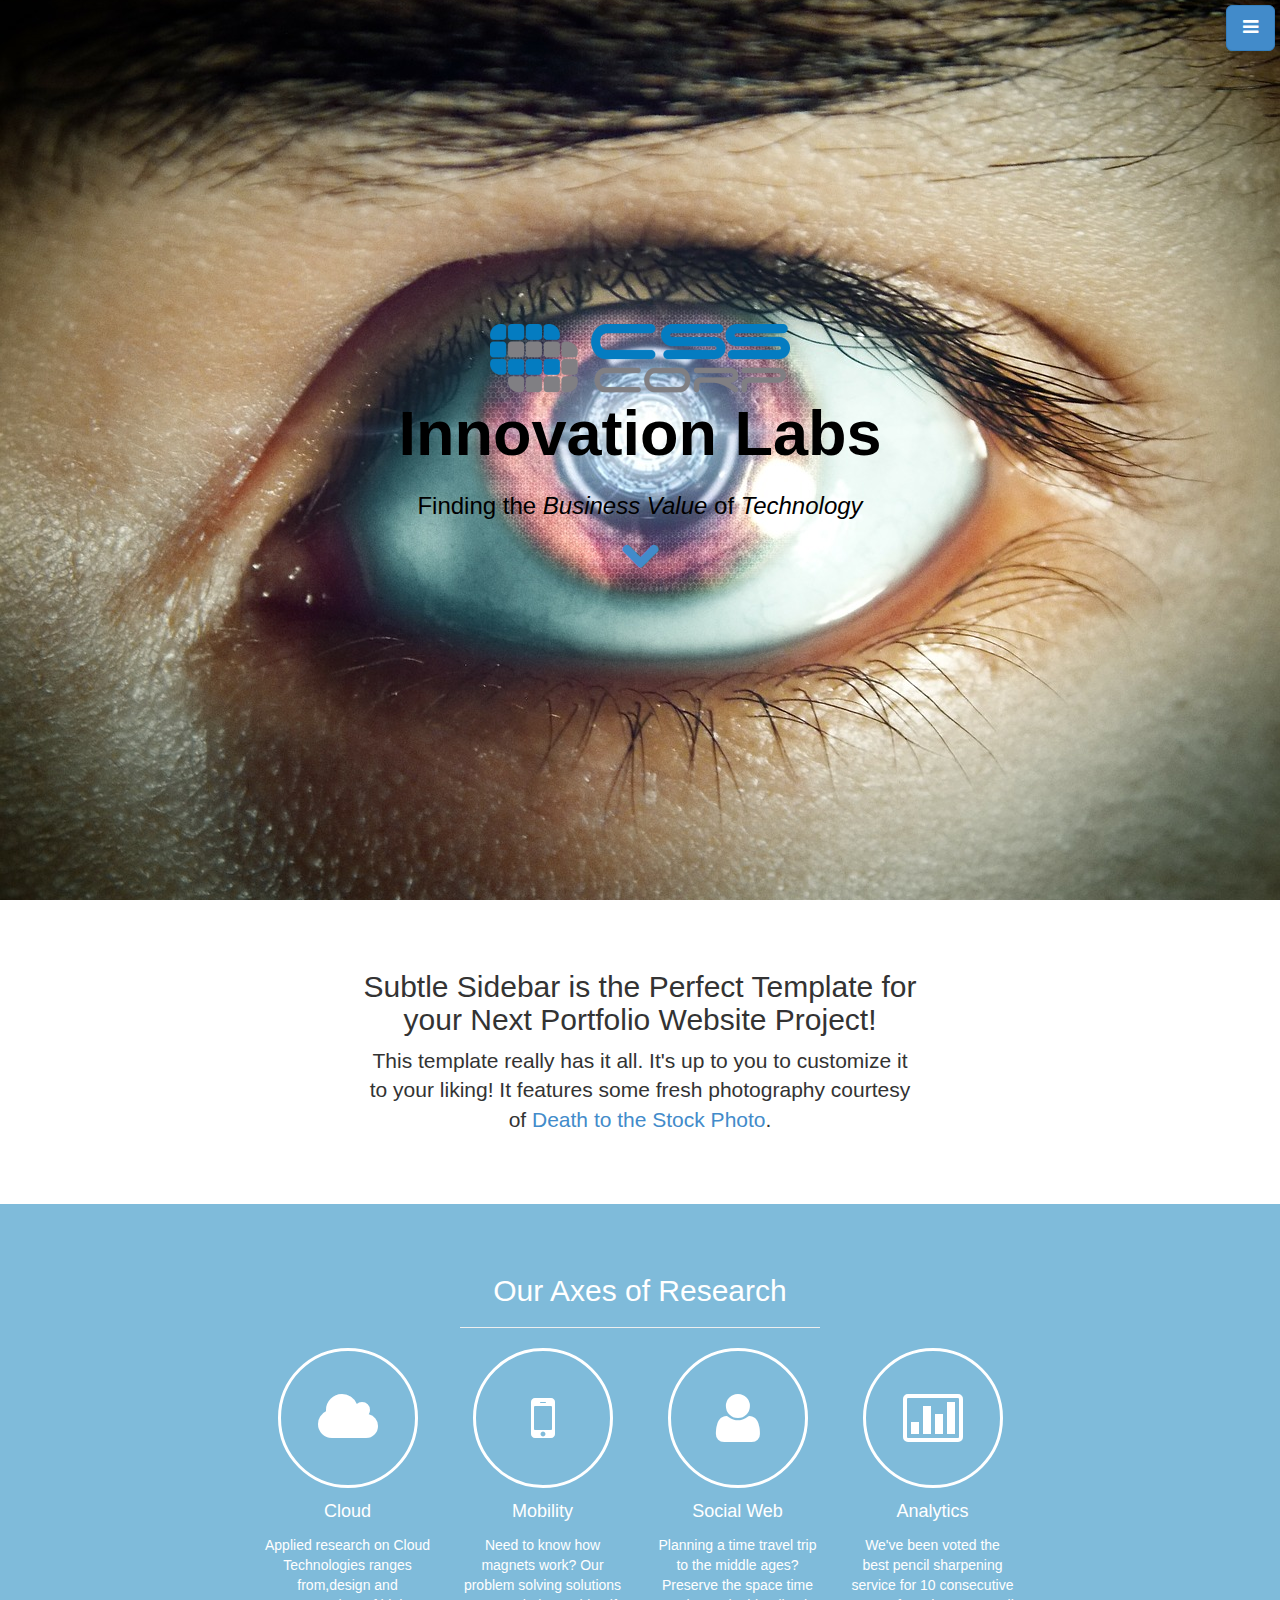
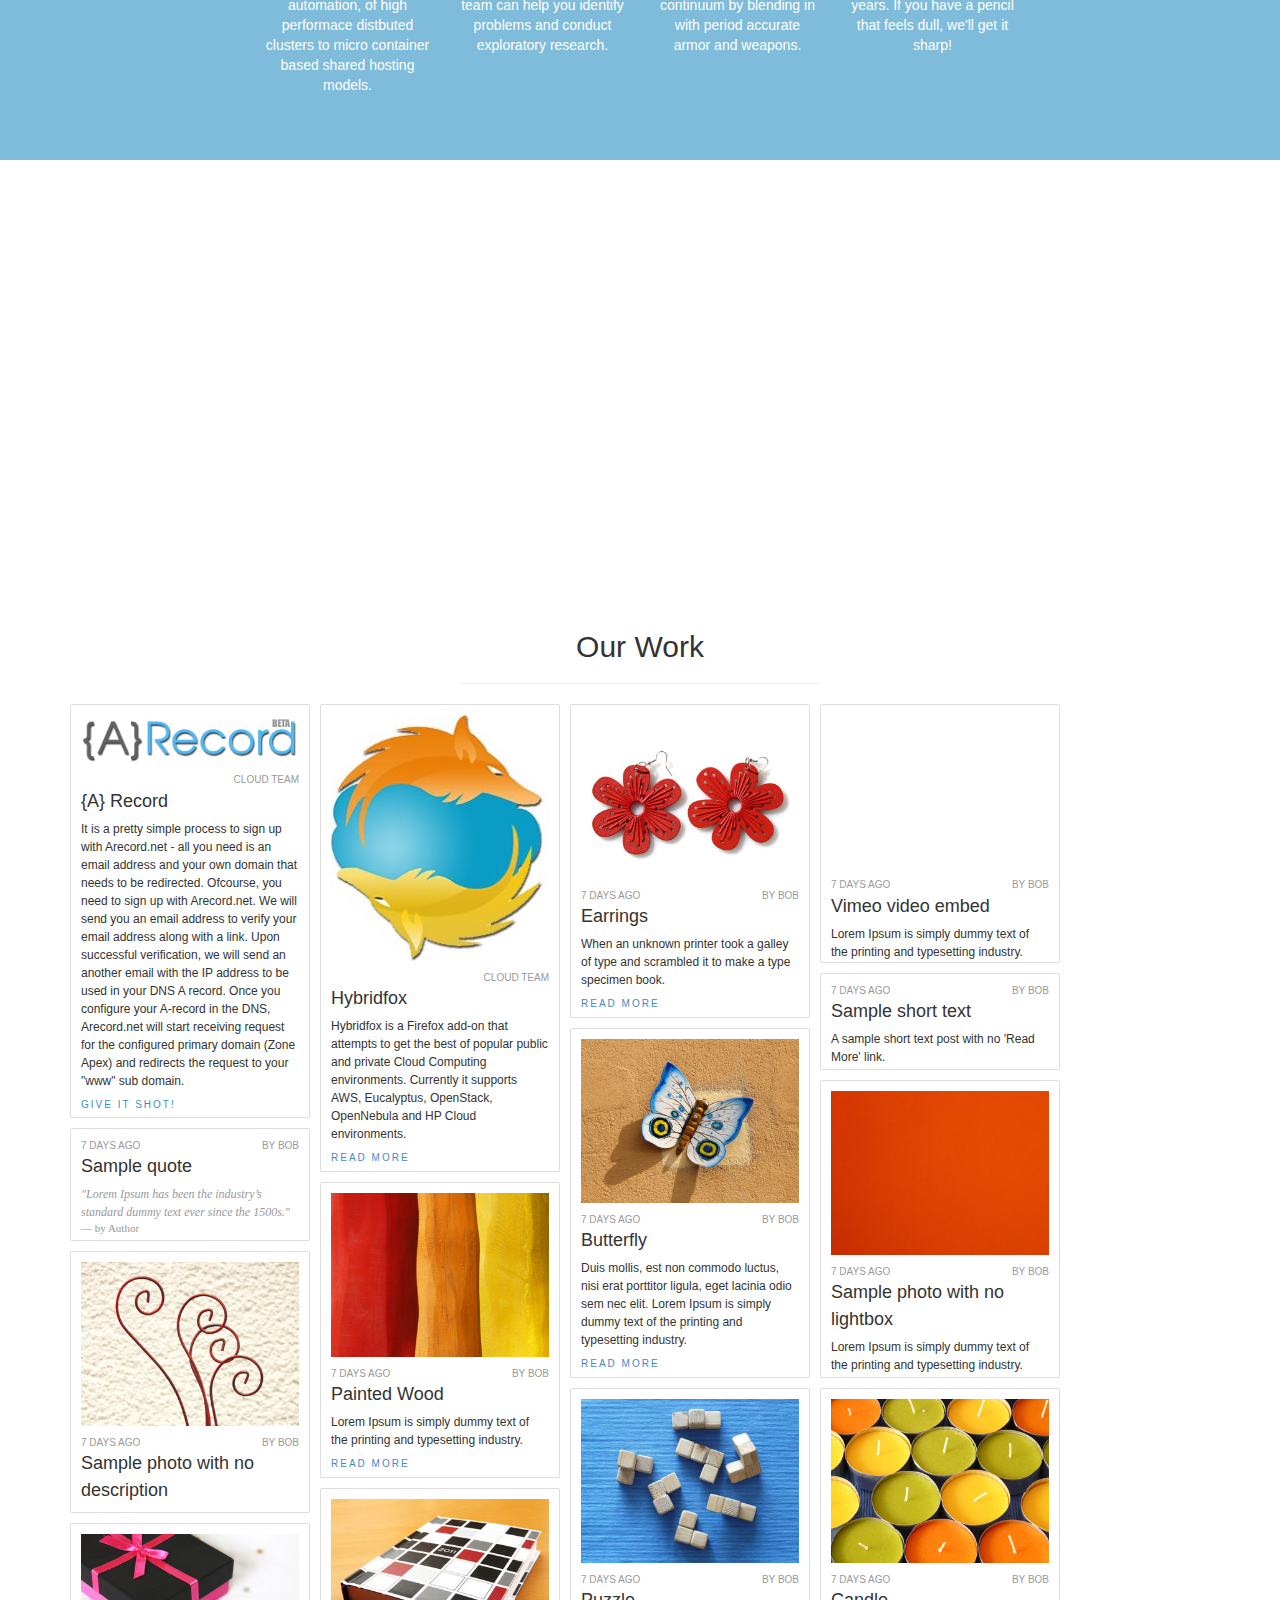
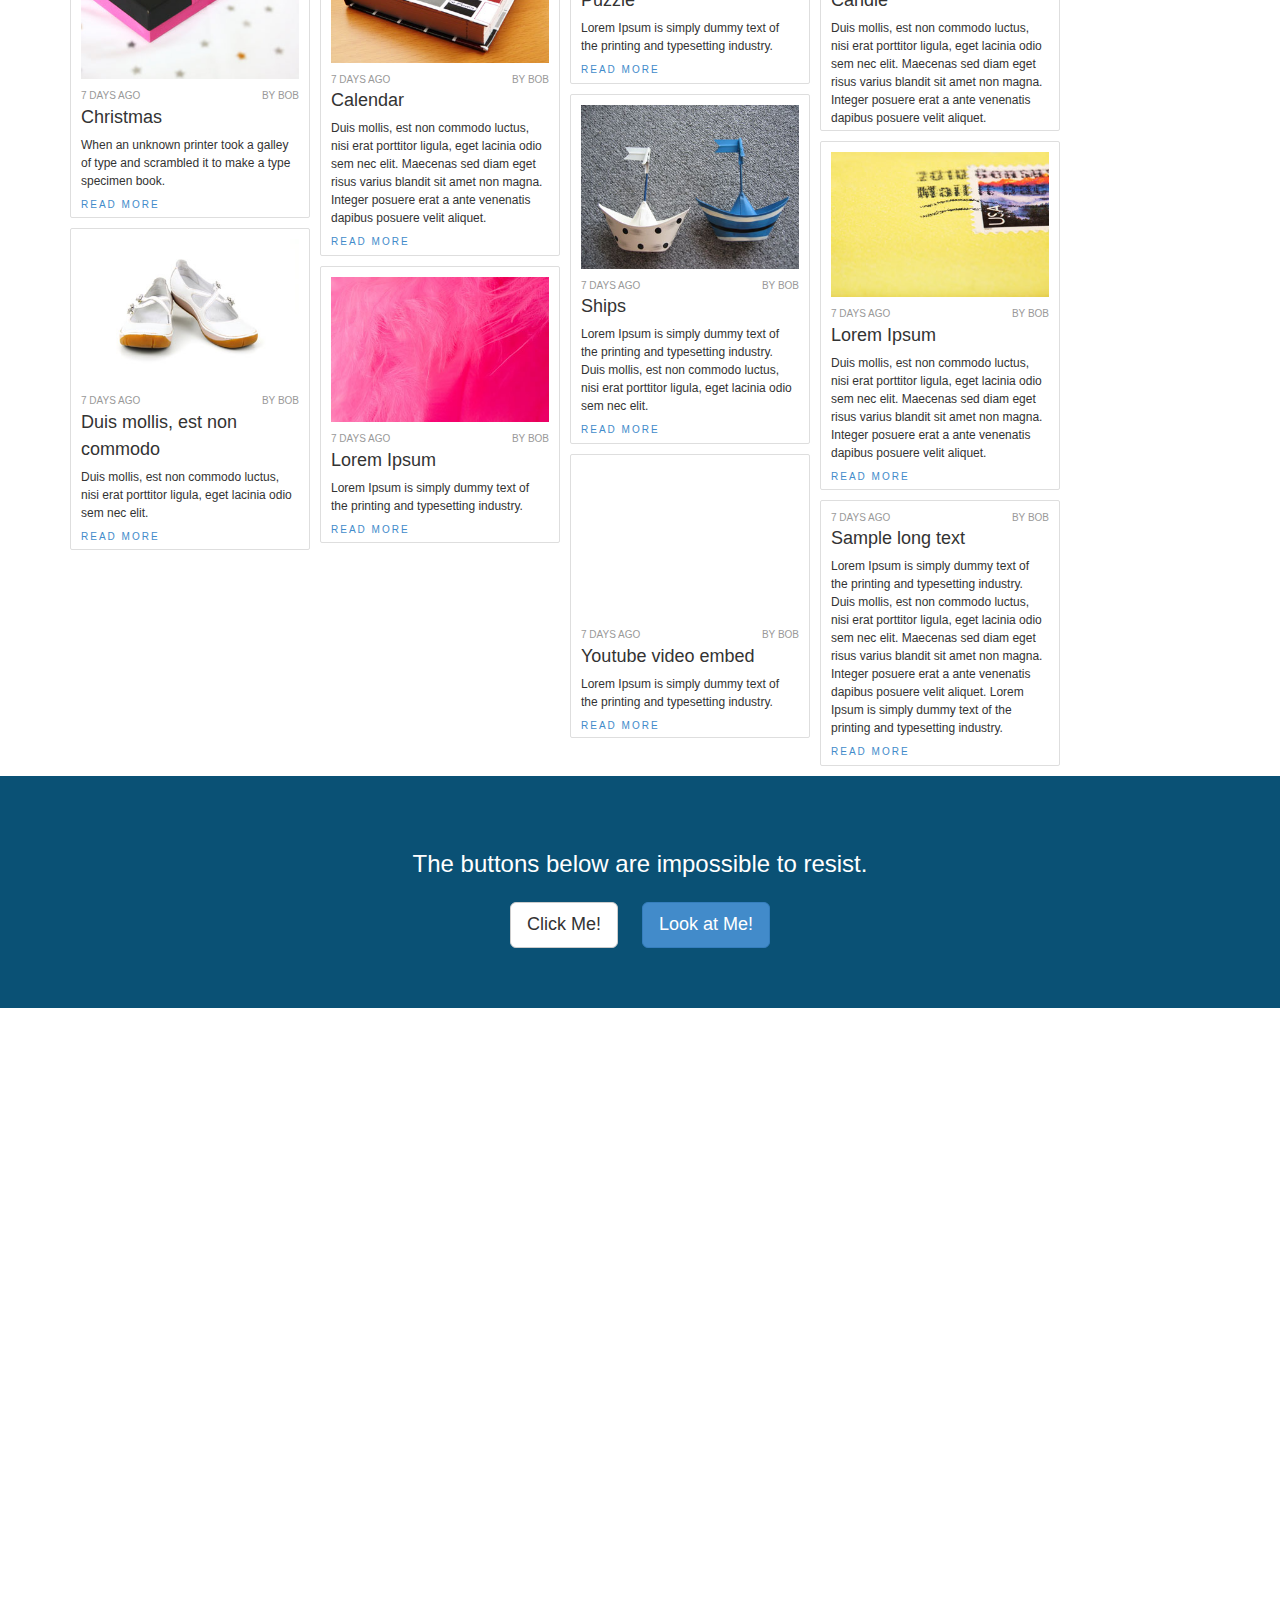
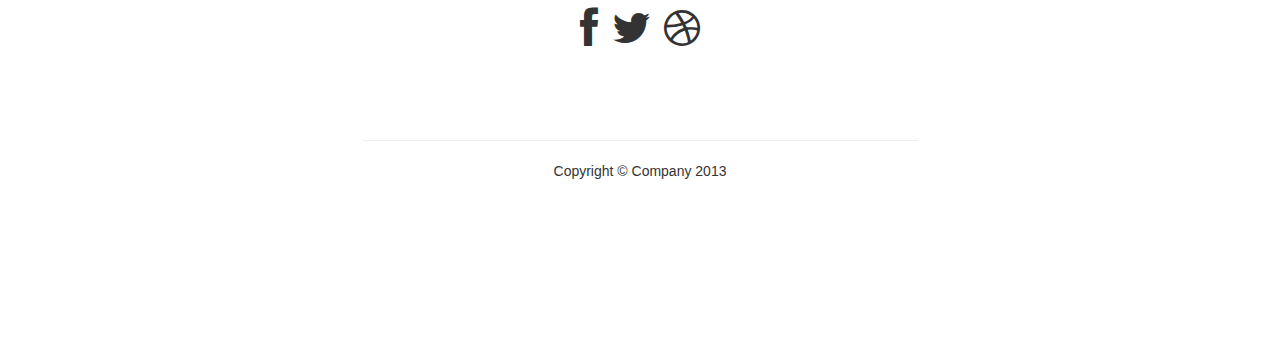
==== labs/index.html @ d56c3cfa "Adding some important stuff." ====
<!DOCTYPE html>
<html lang="en">
  <head>
    <meta charset="utf-8">
    <meta name="viewport" content="width=device-width, initial-scale=1.0">
    <meta name="description" content="">
    <meta name="author" content="">

    <title>CSS Corp Innovation Labs</title>

    <!-- Bootstrap core CSS -->
    <link href="css/bootstrap.css" rel="stylesheet">
    <link href="css/wookmark/css/style.css" rel="stylesheet">
    <link rel="stylesheet" type="text/css" href="css/yoxview/yoxview.css">

    <!-- Add custom CSS here -->
    <link href="css/stylish-portfolio.css" rel="stylesheet">
    <link href="font-awesome/css/font-awesome.min.css" rel="stylesheet">
  </head>

  <body>

    <!-- Side Menu -->
    <a id="menu-toggle" href="#" class="btn btn-primary btn-lg toggle"><i class="fa fa-reorder"></i></a>
    <div id="sidebar-wrapper">
      <ul class="sidebar-nav">
        <a id="menu-close" href="#" class="btn btn-default btn-lg pull-right toggle"><i class="fa fa-times"></i></a>
        <li class="sidebar-brand"><a href="http://startbootstrap.com">Start Bootstrap</a></li>
        <li><a href="#top">Home</a></li>
        <li><a href="#about">About</a></li>
        <li><a href="#services">Research</a></li>
        <li><a href="#portfolio">Portfolio</a></li>
        <li><a href="#contact">Contact</a></li>
      </ul>
    </div>
    <!-- /Side Menu -->
  
    <!-- Full Page Image Header Area -->
    <div id="top" class="header">
      <div class="vert-text">
        <img src="./img/css_corp_logo.png">
        <h1>Innovation Labs</h1>
        <h3>Finding the <em>Business Value</em> of <em>Technology</em></h3>
        <a href="#about"><i class="fa fa-chevron-down fa-3x"></i></a>
      </div>
    </div>
    <!-- /Full Page Image Header Area -->
  
    <!-- Intro -->
    <div id="about" class="intro">
      <div class="container">
        <div class="row">
          <div class="col-md-6 col-md-offset-3 text-center">
            <h2>Subtle Sidebar is the Perfect Template for your Next Portfolio Website Project!</h2>
            <p class="lead">This template really has it all. It's up to you to customize it to your liking! It features some fresh photography courtesy of <a target="_blank" href="http://join.deathtothestockphoto.com/">Death to the Stock Photo</a>.</p>
          </div>
        </div>
      </div>
    </div>
    <!-- /Intro -->
  
    <!-- Services -->
    <div id="services" class="services">
      <div class="container">
        <div class="row">
          <div class="col-md-4 col-md-offset-4 text-center">
            <h2>Our Axes of Research</h2>
            <hr>
          </div>
        </div>
        <div class="row">
          <div class="col-md-2 col-md-offset-2 text-center">
            <div class="service-item">
              <i class="service-icon fa fa-cloud"></i>
              <h4>Cloud</h4>
              <p>Applied research on Cloud Technologies ranges from,design and automation, of high performace distbuted clusters to micro container based shared hosting models.</p>
            </div>
          </div>
          <div class="col-md-2 text-center">
            <div class="service-item">
              <i class="service-icon fa fa-mobile"></i>
              <h4>Mobility</h4>
              <p>Need to know how magnets work? Our problem solving solutions team can help you identify problems and conduct exploratory research.</p>
            </div>
          </div>
          <div class="col-md-2 text-center">
            <div class="service-item">
              <i class="service-icon fa fa-user"></i>
              <h4>Social Web</h4>
              <p>Planning a time travel trip to the middle ages? Preserve the space time continuum by blending in with period accurate armor and weapons.</p>
            </div>
          </div>
          <div class="col-md-2 text-center">
            <div class="service-item">
              <i class="service-icon fa fa-bar-chart-o"></i>
              <h4>Analytics</h4>
              <p>We've been voted the best pencil sharpening service for 10 consecutive years. If you have a pencil that feels dull, we'll get it sharp!</p>
            </div>
          </div>
        </div>
      </div>
    </div>
    <!-- /Services -->

    <!-- Callout -->
    <div class="callout">
      <div class="vert-text">
        <h1>A Dramatic Text Area</h1>
      </div>
    </div>
    <!-- /Callout -->

    <!-- Portfolio -->
    <div id="portfolio" class="portfolio">
      <div class="container">
        <div class="row">
          <div class="col-md-4 col-md-offset-4 text-center">
            <h2>Our Work</h2>
            <hr>
          </div>
        </div>
        <div class="row-fluid">
          <div class="span12">
            <div id="gridArea" class="yoxview">
                <ul id="tiles">
                <li>
                    <a href="http://arecord.net/"><img src="img/logos/arecord.png" alt="Sticky" title="Sticky"/></a>
                    <div class="meta"><span>&nbsp;</span><span class="pull-right">Cloud Team</span></div>
                    <h4><a href="http://arecord.net/">{A} Record</a></h4>
                    <p>It is a pretty simple process to sign up with Arecord.net - all you need is an email address and your own domain that needs to be redirected. Ofcourse, you need to sign up with Arecord.net. We will send you an email address to verify your email address along with a link. Upon successful verification, we will send an another email with the IP address to be used in your DNS A record. Once you configure your A-record in the DNS, Arecord.net will start receiving request for the configured primary domain (Zone Apex) and redirects the request to your "www" sub domain.
                    <br /><a href="http://arecord.net" class="more_link">Give it shot!</a>
                    </p>
                </li>            
                <li>
                    <a href="http://anandof86.github.io/hybridfox/"><img src="img/logos/hybridfox.jpg" alt="Egg" title="Egg"/></a>
                    <div class="meta"><span>&nbsp;</span><span class="pull-right">Cloud Team</span></div>
                    <h4><a href="http://anandof86.github.io/hybridfox/">Hybridfox</a></h4>
                    <p>Hybridfox is a Firefox add-on that attempts to get the best of popular public and private Cloud Computing environments. Currently it supports AWS, Eucalyptus, OpenStack, OpenNebula and HP Cloud environments. 
                    <br /><a href="http://anandof86.github.io/hybridfox/" class="more_link">Read More</a></p></li>
                <li>
                    <a href="styles/thumbs/earrings_800.jpg"><img src="styles/thumbs/earrings_350.jpg"  alt="Earrings" title="Earrings"/></a>
                    <div class="meta"><span>7 days ago</span><span class="pull-right">By Bob</span></div>
                    <h4><a href="#">Earrings</a></h4>
                    <p>When an unknown printer took a galley of type and scrambled it to make a type specimen book. 
                    <br /><a href="http://www.oswt.co.uk/" class="more_link">Read More</a></p></li>
                <li>
                    <article class="flex-video">
                        <iframe width="560" height="315" src="http://player.vimeo.com/video/47911018" webkitAllowFullScreen mozallowfullscreen allowFullScreen></iframe>
                    </article>   
                    <div class="meta"><span>7 days ago</span><span class="pull-right">By Bob</span></div>
                    <h4><a href="#">Vimeo video embed</a></h4>
                    <p>Lorem Ipsum is simply dummy text of the printing and typesetting industry.
                    </p>
                </li>  
                <li>                
                    <div class="meta"><span>7 days ago</span><span class="pull-right">By Bob</span></div>
                    <h4><a href="http://www.oswt.co.uk/">Sample short text</a></h4>
                    <p>A sample short text post with no 'Read More' link.
                    </p></li>
                <li>
                    <a href="styles/thumbs/butterfly_800.jpg"><img src="styles/thumbs/butterfly_350.jpg" alt="Butterfly" title="Butterfly"/></a>
                    <div class="meta"><span>7 days ago</span><span class="pull-right">By Bob</span></div>
                    <h4><a href="#">Butterfly</a></h4>
                    <p>Duis mollis, est non commodo luctus, nisi erat porttitor ligula, eget lacinia odio sem nec elit. Lorem Ipsum is simply dummy text of the printing and typesetting industry.
                    <br /><a href="http://www.oswt.co.uk/" class="more_link">Read More</a></p></li>
                <li>
                    <img src="styles/thumbs/orange_350.jpg" alt="Orange" title="Orange"/>
                    <div class="meta"><span>7 days ago</span><span class="pull-right">By Bob</span></div>
                    <h4><a href="#">Sample photo with no lightbox</a></h4>
                    <p>Lorem Ipsum is simply dummy text of the printing and typesetting industry. </p></li>
                <li>                
                    <div class="meta"><span>7 days ago</span><span class="pull-right">By Bob</span></div>
                    <h4><a href="http://www.oswt.co.uk/">Sample quote</a></h4>                
                    <blockquote>
                      <p>"Lorem Ipsum has been the industry’s standard dummy text ever since the 1500s."</p>
                      <small>by Author</small>
                    </blockquote>
                    </li>
                <li>
                    <a href="styles/thumbs/painted-wood_800.jpg"><img src="styles/thumbs/painted-wood_350.jpg" alt="Painted Wood" title="Painted Wood"/></a>
                    <div class="meta"><span>7 days ago</span><span class="pull-right">By Bob</span></div>
                    <h4><a href="http://www.oswt.co.uk/">Painted Wood</a></h4>
                    <p>Lorem Ipsum is simply dummy text of the printing and typesetting industry. 
                    <br /><a href="#" class="more_link">Read More</a></p></li>
                <li>
                    <a href="styles/thumbs/spiral_800.jpg"><img src="styles/thumbs/spiral_350.jpg" alt="Spiral" title="Spiral"/></a>
                    <div class="meta"><span>7 days ago</span><span class="pull-right">By Bob</span></div>
                    <h4><a href="http://www.oswt.co.uk/">Sample photo with no description</a></h4>
                    </li>
                <li>
                    <a href="styles/thumbs/puzzle_800.jpg"><img src="styles/thumbs/puzzle_350.jpg" alt="Puzzle" title="Puzzle"/></a>
                    <div class="meta"><span>7 days ago</span><span class="pull-right">By Bob</span></div>
                    <h4><a href="http://www.oswt.co.uk/">Puzzle</a></h4>
                    <p>Lorem Ipsum is simply dummy text of the printing and typesetting industry. 
                    <br /><a href="#" class="more_link">Read More</a></p></li>
                <li>
                    <a href="styles/thumbs/candle_800.jpg"><img src="styles/thumbs/candle_350.jpg" alt="Candle" title="Candle"/></a>
                    <div class="meta"><span>7 days ago</span><span class="pull-right">By Bob</span></div>
                    <h4><a href="http://www.oswt.co.uk/">Candle</a></h4>
                    <p>Duis mollis, est non commodo luctus, nisi erat porttitor ligula, eget lacinia odio sem nec elit. Maecenas sed diam eget risus varius blandit sit amet non magna. Integer posuere erat a ante venenatis dapibus posuere velit aliquet.</p>
                    </li>
                <li>
                    <a href="styles/thumbs/calendar_800.jpg"><img src="styles/thumbs/calendar_350.jpg" alt="Calendar" title="Calendar"/></a>
                    <div class="meta"><span>7 days ago</span><span class="pull-right">By Bob</span></div>
                    <h4><a href="http://www.oswt.co.uk/">Calendar</a></h4>
                    <p>Duis mollis, est non commodo luctus, nisi erat porttitor ligula, eget lacinia odio sem nec elit. Maecenas sed diam eget risus varius blandit sit amet non magna. Integer posuere erat a ante venenatis dapibus posuere velit aliquet. 
                    <br /><a href="#" class="more_link">Read More</a></p></li>
                <li>
                    <a href="styles/thumbs/christmas_800.jpg"><img src="styles/thumbs/christmas_350.jpg" alt="Christmas" title="Christmas"/></a>
                    <div class="meta"><span>7 days ago</span><span class="pull-right">By Bob</span></div>
                    <h4><a href="http://www.oswt.co.uk/">Christmas</a></h4>
                    <p>When an unknown printer took a galley of type and scrambled it to make a type specimen book. 
                    <br /><a href="#" class="more_link">Read More</a></p></li>
                <li>
                    <a href="styles/thumbs/ships_800.jpg"><img src="styles/thumbs/ships_350.jpg" alt="Ships" title="Ships"/></a>
                    <div class="meta"><span>7 days ago</span><span class="pull-right">By Bob</span></div>
                    <h4><a href="http://www.oswt.co.uk/">Ships</a></h4>
                    <p>Lorem Ipsum is simply dummy text of the printing and typesetting industry. Duis mollis, est non commodo luctus, nisi erat porttitor ligula, eget lacinia odio sem nec elit.
                    <br /><a href="#" class="more_link">Read More</a></p></li>
                <li>
                    <a href="styles/thumbs/card_800.jpg"><img src="styles/thumbs/card_350.jpg" alt="Card" title="Card"/></a>
                    <div class="meta"><span>7 days ago</span><span class="pull-right">By Bob</span></div>
                    <h4><a href="http://www.oswt.co.uk/">Lorem Ipsum</a></h4>
                    <p>Duis mollis, est non commodo luctus, nisi erat porttitor ligula, eget lacinia odio sem nec elit. Maecenas sed diam eget risus varius blandit sit amet non magna. Integer posuere erat a ante venenatis dapibus posuere velit aliquet. 
                    <br /><a href="#" class="more_link">Read More</a></p></li>
                <li>
                    <a href="styles/thumbs/fashion_800.jpg"><img src="styles/thumbs/fashion_350.jpg" alt="Fashion" title="Fashion"/></a>
                    <div class="meta"><span>7 days ago</span><span class="pull-right">By Bob</span></div>
                    <h4><a href="#">Duis mollis, est non commodo</a></h4>
                    <p>Duis mollis, est non commodo luctus, nisi erat porttitor ligula, eget lacinia odio sem nec elit. 
                    <br /><a href="http://www.oswt.co.uk/" class="more_link">Read More</a></p></li>
                <li>
                    <a href="styles/thumbs/air_800.jpg"><img src="styles/thumbs/air_350.jpg" alt="Air" title="Air"/></a>
                    <div class="meta"><span>7 days ago</span><span class="pull-right">By Bob</span></div>
                    <h4><a href="http://www.oswt.co.uk/">Lorem Ipsum</a></h4>
                    <p>Lorem Ipsum is simply dummy text of the printing and typesetting industry. 
                    <br /><a href="http://www.oswt.co.uk/" class="more_link">Read More</a></p></li>
                <li>
                    <article class="youtube video flex-video">
                        <iframe width="560" height="315" src="http://www.youtube.com/embed/e7OYeIXsW60"></iframe>
                    </article>   
                    <div class="meta"><span>7 days ago</span><span class="pull-right">By Bob</span></div>
                    <h4><a href="#">Youtube video embed</a></h4>
                    <p>Lorem Ipsum is simply dummy text of the printing and typesetting industry. 
                    <br /><a href="http://www.oswt.co.uk/" class="more_link">Read More</a></p>
                </li>   
                <li>                
                    <div class="meta"><span>7 days ago</span><span class="pull-right">By Bob</span></div>
                    <h4><a href="http://www.oswt.co.uk/">Sample long text</a></h4>
                    <p>Lorem Ipsum is simply dummy text of the printing and typesetting industry. Duis mollis, est non commodo luctus, nisi erat porttitor ligula, eget lacinia odio sem nec elit. Maecenas sed diam eget risus varius blandit sit amet non magna. Integer posuere erat a ante venenatis dapibus posuere velit aliquet. Lorem Ipsum is simply dummy text of the printing and typesetting industry.
                    <br /><a href="http://www.oswt.co.uk/" class="more_link">Read More</a></p>
                </li>   
              </ul>
          </div>
        </div>
      </div>
    </div>
    <!-- /Portfolio -->

    <!-- Call to Action -->
    <div class="call-to-action">
      <div class="container">
        <div class="row">
          <div class="col-md-6 col-md-offset-3 text-center">
            <h3>The buttons below are impossible to resist.</h3>
            <a href="#" class="btn btn-lg btn-default">Click Me!</a>
            <a href="#" class="btn btn-lg btn-primary">Look at Me!</a>
          </div>
        </div>
      </div>
    </div>
    <!-- /Call to Action -->

    <!-- Map -->
    <div id="contact" class="map">
      <iframe width="100%" height="100%" frameborder="0" scrolling="no" marginheight="0" marginwidth="0" src="https://maps.google.com/maps?f=q&amp;source=s_q&amp;hl=en&amp;geocode=&amp;q=Twitter,+Inc.,+Market+Street,+San+Francisco,+CA&amp;aq=0&amp;oq=twitter&amp;sll=28.659344,-81.187888&amp;sspn=0.128789,0.264187&amp;ie=UTF8&amp;hq=Twitter,+Inc.,+Market+Street,+San+Francisco,+CA&amp;t=m&amp;z=15&amp;iwloc=A&amp;output=embed"></iframe><br /><small><a href="https://maps.google.com/maps?f=q&amp;source=embed&amp;hl=en&amp;geocode=&amp;q=Twitter,+Inc.,+Market+Street,+San+Francisco,+CA&amp;aq=0&amp;oq=twitter&amp;sll=28.659344,-81.187888&amp;sspn=0.128789,0.264187&amp;ie=UTF8&amp;hq=Twitter,+Inc.,+Market+Street,+San+Francisco,+CA&amp;t=m&amp;z=15&amp;iwloc=A"></a></small></iframe>
    </div>
    <!-- /Map -->
    
    <!-- Footer -->
    <footer>
      <div class="container">
        <div class="row">
          <div class="col-md-6 col-md-offset-3 text-center">
            <ul class="list-inline">
              <li><i class="fa fa-facebook fa-3x"></i></li>
              <li><i class="fa fa-twitter fa-3x"></i></li>
              <li><i class="fa fa-dribbble fa-3x"></i></li>
            </ul>
            <div class="top-scroll">
              <a href="#top"><i class="fa fa-circle-arrow-up scroll fa-4x"></i></a>
            </div>
            <hr>
            <p>Copyright &copy; Company 2013</p>
          </div>
        </div>
      </div>
    </footer>
    <!-- /Footer -->

    <!-- Bootstrap core JavaScript -->
    <!-- Placed at the end of the document so the pages load faster -->
    <script src="js/jquery.js"></script>
    <script src="js/bootstrap.js"></script>

    <!-- Custom JavaScript for the Side Menu and Smooth Scrolling - Put in a custom JavaScript file to clean this up -->
    <script>
        $("#menu-close").click(function(e) {
            e.preventDefault();
            $("#sidebar-wrapper").toggleClass("active");
        });
    </script>
    <script>
        $("#menu-toggle").click(function(e) {
            e.preventDefault();
            $("#sidebar-wrapper").toggleClass("active");
        });
    </script>
    <script>
      $(function() {
        $('a[href*=#]:not([href=#])').click(function() {
          if (location.pathname.replace(/^\//,'') == this.pathname.replace(/^\//,'') 
            || location.hostname == this.hostname) {

            var target = $(this.hash);
            target = target.length ? target : $('[name=' + this.hash.slice(1) +']');
            if (target.length) {
              $('html,body').animate({
                scrollTop: target.offset().top
              }, 1000);
              return false;
            }
          }
        });
      });
    </script>
    <script src="css/wookmark/js/jquery.wookmark.js" type="text/javascript"></script>
    <script type="text/javascript">$(window).load(function () {var options = {autoResize: true,container: $('#gridArea'),offset: 10};var handler = $('#tiles li');handler.wookmark(options);$('#tiles li').each(function () { var imgm = 0; if($(this).find('img').length>0)imgm=parseInt($(this).find('img').not('p img').css('margin-bottom')); var newHeight = $(this).find('img').height() + imgm + $(this).find('div').height() + $(this).find('h4').height() + $(this).find('p').not('blockquote p').height() + $(this).find('iframe').height() + $(this).find('blockquote').height() + 20;if($(this).find('iframe').height()) newHeight = newHeight+15;$(this).css('height', newHeight + 'px');});handler.wookmark(options);handler.wookmark(options);});</script><script src="css/yoxview/yox.js" type="text/javascript"></script><script src="css/yoxview/jquery.yoxview-2.21.js" type="text/javascript"></script><script type="text/javascript">$(document).ready(function () {$('.yoxview').yoxview({autoHideInfo:false,renderInfoPin:false,backgroundColor:'#ffffff',backgroundOpacity:0.8,infoBackColor:'#000000',infoBackOpacity:1});$('.yoxview a img').hover(function(){$(this).animate({opacity:0.7},300)},function(){$(this).animate({opacity:1},300)});});</script>

</body>

</html>
---- labs/css/wookmark/css/style.css ----
/**
 * Grid container
 */
#tiles {
list-style-type: none;
position: relative; /** Needed to ensure items are laid out relative to this container **/
margin: 0;
}

/**
 * Grid items
 */
#tiles li {
width: 200px;
background-color: #ffffff;
border: 1px solid #dedede;
-moz-border-radius: 2px;
-webkit-border-radius: 2px;
border-radius: 2px;
/**display: none; YSW Hide items initially to avoid a flicker effect **/display: none;
/*cursor: pointer;*/
padding: 10px;
margin-right:7px;margin-bottom:7px;float:left;/* YSW */
}

#tiles li img {
display: block;
}

/** Loader **/
  
#loader {
  height: 16px;
  text-align: center;
  padding: 25px 0 25px 0;
}
  
#loaderCircle {
  width: 16px;
  height: 16px;
margin: 0 auto;
  background-image: url('../images/loader.gif');
}
---- labs/css/yoxview/yoxview.css ----
﻿/* YoxView v2.0 CSS file */
#yoxview .yoxview_bottom{ bottom: 0; }
#yoxview .yoxview_right{ float: right; }
#yoxview .yoxview_left{ float: left; }

#yoxview_popupWrap
{
	position: fixed;
    top: 0;
    left: 0;
    width: 100%;
    height: 100%;
    display: none;
    z-index: 100;
}
#yoxview
{
	position: absolute;
	font-family: Arial, Sans-Serif;
	z-index: 999;
	border: solid 1px #999; 
	overflow: hidden;
	font-size: 10pt;
	text-align: left;
	border: solid 0px #111;/* YSW */
	-webkit-box-shadow: 0 10px 25px rgba(0, 0, 0, 0.5);
	-moz-box-shadow: 0 10px 25px rgba(0, 0, 0, 0.5);
	box-shadow: 0 10px 25px rgba(0, 0, 0, 0.5);
}
#yoxview a img, #yoxview_infoPanel a img{ border: none; }
#yoxview a:focus{ outline: none; }
#yoxview div.yoxview_imgPanel{ position: absolute; top: 0; left: 0; }
#yoxview div.yoxview_mediaPanel
{ 
	position: absolute; 

	background: #191919; 
	width: 100%; 
	height: 100% 
}
#yoxview .yoxview_ctlBtn
{
	position: absolute; 
	z-index: 3;
	display: block;
	text-decoration: none;
	outline: none;
	width: 50%;
	height: 100%;
}
#yoxview .yoxview_ctlBtn img
{
	position: absolute;
	border: none;
	top: 50%;
	margin-top: -22px;
}
#yoxview a.yoxview_ctlBtn:focus, #yoxview a.yoxview_ctlBtn:active{ outline: none; outline: none;}
#yoxview .yoxview_notification
{
	width: 59px; 
	height: 59px; 
	position: absolute; 
	top: 50%; 
	left: 50%; 
	margin-top: -30px;
	margin-left: -30px;
	z-index: 4;
	opacity: 0.6;
	filter: alpha(opacity=60);
	background-image: url(images/sprites.png);
	background-repeat: no-repeat;
	display: none;
}

#yoxview #yoxview_ajaxLoader img
{
	padding: 13px;
}
#yoxview .yoxview_popupBarPanel
{
	position: absolute;
	z-index: 4;
	min-height: 70px;
	width: 100%;
	right: 0;
}
#yoxview #yoxview_menuPanel
{ 
	width: 140px; 
	height: 33px; 
	padding-top: 0px;
	padding-right: 9px;
	position: absolute; 
	right: 0;
	background: url(images/sprites.png) no-repeat left -77px;
	background: rgba(0, 0, 0, 0.8);
	-moz-border-radius: 0 0 7px 7px;/*YSW*/
	-webkit-border-radius: 0 0 7px 7px;
	border-radius: 0 0 7px 7px;
	top: -42px; right:15px;opacity: 0.9;
	filter: alpha(opacity=90);
}

#yoxview #yoxview_menuPanel a
{ 
	display: block; 
	width: 45px; 
	float: right; 
	text-align: center; 
	font-size: 0.8em; 
	position: relative;
	margin-top: -5px;
	padding-bottom: 13px;
	text-decoration: none;
	font-family: Arial, Sans-Serif;
	padding-top:12px;
}
#yoxview #yoxview_menuPanel a span{ color: White; display: block; margin-bottom: 3px; 
display:none; /*YSW*/ }
#yoxview #yoxview_menuPanel a.last{ margin-left: 0; }
#yoxview #yoxview_menuPanel a:focus{ outline: none; }
#yoxview_infoPanel
{
	position: absolute;
	bottom: 0;
	width: 100%;
	height: 0;
	color: White;
	z-index: 2;
	overflow: hidden;
}
#yoxview_infoPanel #yoxview_infoPanelBack
{
	position: absolute;
	width: 100%;
	height: 100%;
	z-index: 1;
	left: 0;
	top: 0;
}
#yoxview_infoPanel #yoxview_infoPanelContent
{
	position: absolute;
	width: 100%;
	z-index: 2;
	top: 0;
	left: 0;
}
#yoxview_infoPanel span#yoxview_count
{
	display: block;
	width: 55px;
	font-size: 0.8em;
	float: left;
	text-align: center;
	padding-top: 8px;
	color: #bbb; 
	display:none;/* YSW */
}
#yoxview_infoPanel #yoxview_infoText /* YSW */
{
	margin: 0 12px;
	font-size: 9px;text-transform: uppercase; font-family: Gothic, Arial, Helvetica, sans-serif;
	padding: 15px 0 15px 20px; letter-spacing:2px; 
}
#yoxview_infoPanel #yoxview_infoText #yoxview_infoTextDescription
{
	margin-top: 1em;
	font-size: 10pt;
	padding-bottom: 0.5em;
	max-height: 200px;
	overflow: auto;
	padding-right: 10px;
}
#yoxview_infoPanel #yoxview_infoText a, #yoxview .yoxview_error a{ color: #a7d557; text-decoration: none; outline: none; }
#yoxview_infoPanel #yoxview_infoText a:hover, #yoxview .yoxview_error a:hover{ color: #d5eeaa }
#yoxview_infoPanel a.yoxviewInfoLink
{
	display: none;
	opacity: 0.8;
	float: right;
	margin-right: 5px;
	margin-top: 5px;
}
#yoxview_infoPanel a.yoxviewInfoLink:hover{ opacity: 1 }
#yoxview #yoxview_helpPanel
{
	display: none;
	width: 201px;
	height: 312px;
	position: absolute;
	top: 50%;
	left: 50%;
	margin-top: -171px;
	margin-left: -111px;
	z-index: 5;
	color: White;
	padding: 20px;
	padding-top: 10px;
	cursor: pointer;
}
#yoxview #yoxview_helpPanel h1{ font-family: Arial Black, Arial, Sans-Serif; font-size: 1em; }
#yoxview #yoxview_helpPanel p{ margin-top: 80px; }
#yoxview #yoxview_helpPanel span#yoxview_closeHelp{ display: block; position: absolute; bottom: 20px; left: 0; text-align: center; width: 100%; }
#yoxview .yoxview_error
{
	display: block;
	text-align: center;
	color: White;
	font-family: Arial, Sans-Serif;
	font-size: 14pt;
	top: 41%;
	width: 100%;
	height: 20%;
	position: absolute;
	padding: 10px;
}
#yoxview .yoxview_error .errorUrl{ font-size: 10pt; }
#yoxview .yoxview_top{ top: 0; width: 50%; }
#yoxview .yoxview_element{ width: 100%; height: 100%; position: absolute;  border: none; background: #333; }

.yoxview-thumbnails a
{
	float: left;
	margin: 4px;
	/* For thumbnails opacity: */
	opacity: 0.8;
	filter: alpha(opacity=80);
}
.yoxview-thumbnails a:hover
{
	/* For thumbnails opacity: */
	opacity: 1;
	filter: alpha(opacity=100);
}
.yoxview-thumbnails a img
{ 
	/* Set white borders around the thumbnails, instead of the browser's default Blue: */
	border: solid 1px #ffffff;
}
.yoxview-thumbnails-details{ margin-bottom: 1em; }
.yoxview-thumbnails-details h2{ margin-bottom: 0; padding: 0; font-size: 1.2em; font-weight: bold;}
---- labs/css/stylish-portfolio.css ----
/* Global Styles */

html,
body {
  height: 100%;
  width: 100%;
}

.vert-text {
  display: table-cell;
  vertical-align: middle;
  text-align: center;
}

.vert-text h1 {
  padding: 0;
  margin: 0;
  font-size: 4.5em;
  font-weight: 700;
}

/* Side Menu */

#sidebar-wrapper {
  margin-right: -250px;
  right: 0;
  width: 250px;
  background: #000;
  position: fixed;
  height: 100%;
  overflow-y: auto;
  z-index: 1000;
  -webkit-transition: all 0.4s ease 0s;
  -moz-transition: all 0.4s ease 0s;
  -ms-transition: all 0.4s ease 0s;
  -o-transition: all 0.4s ease 0s;
  transition: all 0.4s ease 0s;
}

.sidebar-nav {
  position: absolute;
  top: 0;
  width: 250px;
  list-style: none;
  margin: 0;
  padding: 0;
}

.sidebar-nav li {
  line-height: 40px;
  text-indent: 20px;
}

.sidebar-nav li a {
  color: #999999;
  display: block;
  text-decoration: none;
}

.sidebar-nav li a:hover {
  color: #fff;
  background: rgba(255,255,255,0.2);
  text-decoration: none;
}

.sidebar-nav li a:active,
.sidebar-nav li a:focus {
  text-decoration: none;
}

.sidebar-nav > .sidebar-brand {
  height: 55px;
  line-height: 55px;
  font-size: 18px;
}

.sidebar-nav > .sidebar-brand a {
  color: #999999;
}

.sidebar-nav > .sidebar-brand a:hover {
  color: #fff;
  background: none;
}

#menu-toggle {
  top: 0;
  right: 0;
  position: fixed;
  z-index: 1;
}

#sidebar-wrapper.active {
  right: 250px;
  width: 250px;
  -webkit-transition: all 0.4s ease 0s;
  -moz-transition: all 0.4s ease 0s;
  -ms-transition: all 0.4s ease 0s;
  -o-transition: all 0.4s ease 0s;
  transition: all 0.4s ease 0s;
}

.toggle {
  margin: 5px 5px 0 0;
}

/* Full Page Image Header Area */

.header {
  display: table;
  height: 100%;
  width: 100%;
  position: relative;
  color: #000;
  background: url(../img/bg4.jpg) no-repeat center center fixed; 
  -webkit-background-size: cover;
  -moz-background-size: cover;
  -o-background-size: cover;
  background-size: cover;
}

/* Intro */

.intro {
  padding: 50px 0;
}

/* Services */

.services {
  background: #7fbbda;
  padding: 50px 0;
  color: #ffffff;
}

.service-item {
  margin-bottom: 15px;
}

i.service-icon {
  border: 3px solid #ffffff;
  border-radius: 50%;
  display: inline-block;
  font-size: 56px;
  width: 140px;
  height: 140px;
  line-height: 136px;
  vertical-align: middle; 
  text-align: center;
}

/* Callout */

.callout {
  color: #ffffff;
  display: table;
  height: 400px;
  width: 100%;
  background: url(../img/callout.jpg) no-repeat center center fixed; 
  -webkit-background-size: cover;
  -moz-background-size: cover;
  -o-background-size: cover;
  background-size: cover;
}

/* Portfolio */

.portfolio {
  padding: 50px 0;
}

.portfolio-item {
  margin-bottom: 25px;
}

.img-portfolio {
  margin: 0 auto;
}


/* Call to Action */

.call-to-action {
  color: #ffffff;
  background: #0a5175;
  padding: 50px 0;
}

.call-to-action .btn {
  margin: 10px;
}

/* Map */

.map {
  height: 500px;
}

/* Footer */

footer {
  padding: 100px 0;
}

.top-scroll {
  margin-top: 50px;
}

.top-scroll a {
  text-decoration: none;
  color: inherit;
}

i.scroll {
  color: #333333;
}

i.scroll:hover {
  color: #0a5175;
}
/* Responsive */

@media (max-width: 768px) {
	
  .header {
	background: url(../img/bg.jpg) no-repeat center center scroll; 
  }

  .callout {
	background: url(../img/callout.jpg) no-repeat center center scroll; 
  }

  .map {
	height: 75%;
  }

}

img {
  max-width:100%;
  height:auto;
  width:auto;
  -moz-box-sizing:border-box;
  -webkit-box-sizing:border-box;
  box-sizing:border-box;
}
/* Grid Definition - Start */
#tiles li {
width:240px !important;
background-color: #ffffff;
border: 1px solid #dedede;
-moz-border-radius: 2px;
-webkit-border-radius: 2px;
border-radius: 2px;
padding: 10px !important;
margin-right:7px;margin-bottom:7px;float:left;
}

h3, h4, h5, h6 {line-height:1.5 !important}

#tiles li img {margin-bottom:10px;}

#tiles li div.meta {color:#999;text-transform:uppercase;font-size:10px;margin:0;}

#tiles li h4 {line-height:1.5;margin:0 0 5px 0;}

#tiles li h4 a {line-height:inherit;margin:0;text-decoration:inherit;color:inherit;font-size:inherit;font-family:inherit;font-weight:inherit;font-style:inherit;}

#tiles li p {font-size:12px;line-height:1.5;margin:0;}

#tiles li a {font-size:12px;}

#tiles li .more_link {font-size:smaller;line-height:2;text-transform:uppercase;letter-spacing:2px;white-space:nowrap;display:block;margin: 5px 0 0 0;}

#tiles li blockquote {line-height:1.5;margin:0;padding:0;color:#999;border:none;font-size:150%;font-style:italic;font-family:Georgia, Times, serif;}

#tiles li blockquote small {font-size:11px;font-style:normal;}

/* Grid Defitition - End */

/* Responsive Video from Zurb Foundation. Copyright (c) 2011 ZURB, http://www.zurb.com/ License: MIT */

.flex-video {position:relative;padding-top:25px;padding-bottom:67.5%;height:0;margin-bottom:16px;overflow: hidden;}

.flex-video.widescreen {padding-bottom:57.25%;}

.flex-video.vimeo {padding-top:0;}

.flex-video iframe, .flex-video object, .flex-video embed {position:absolute;top:0;left:0;width:100%;height:100%;border:none;}

@media only screen and (max-device-width: 800px), only screen and (device-width: 1024px) and (device-height: 600px), only screen and (width: 1280px) and (orientation: landscape), only screen and (device-width: 800px), only screen and (max-width: 767px) {
        .flex-video { padding-top: 0; }

    }
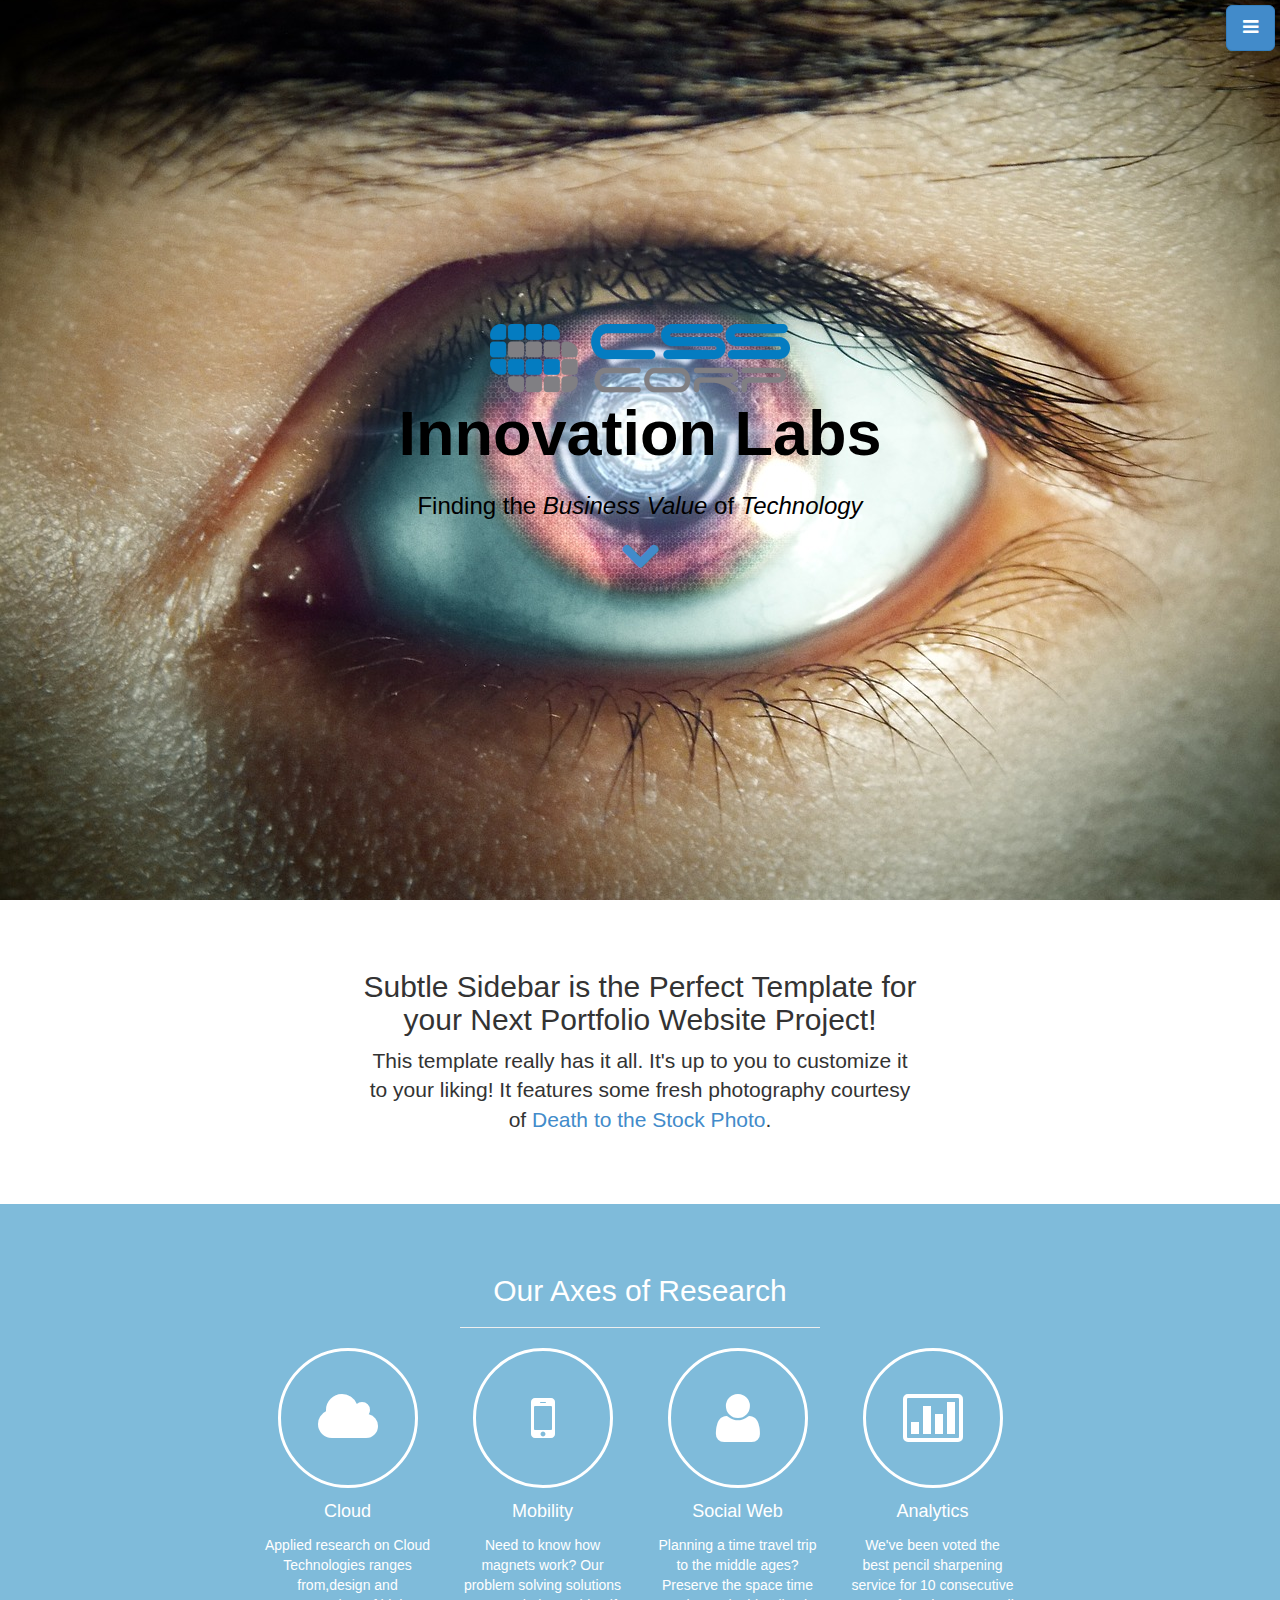
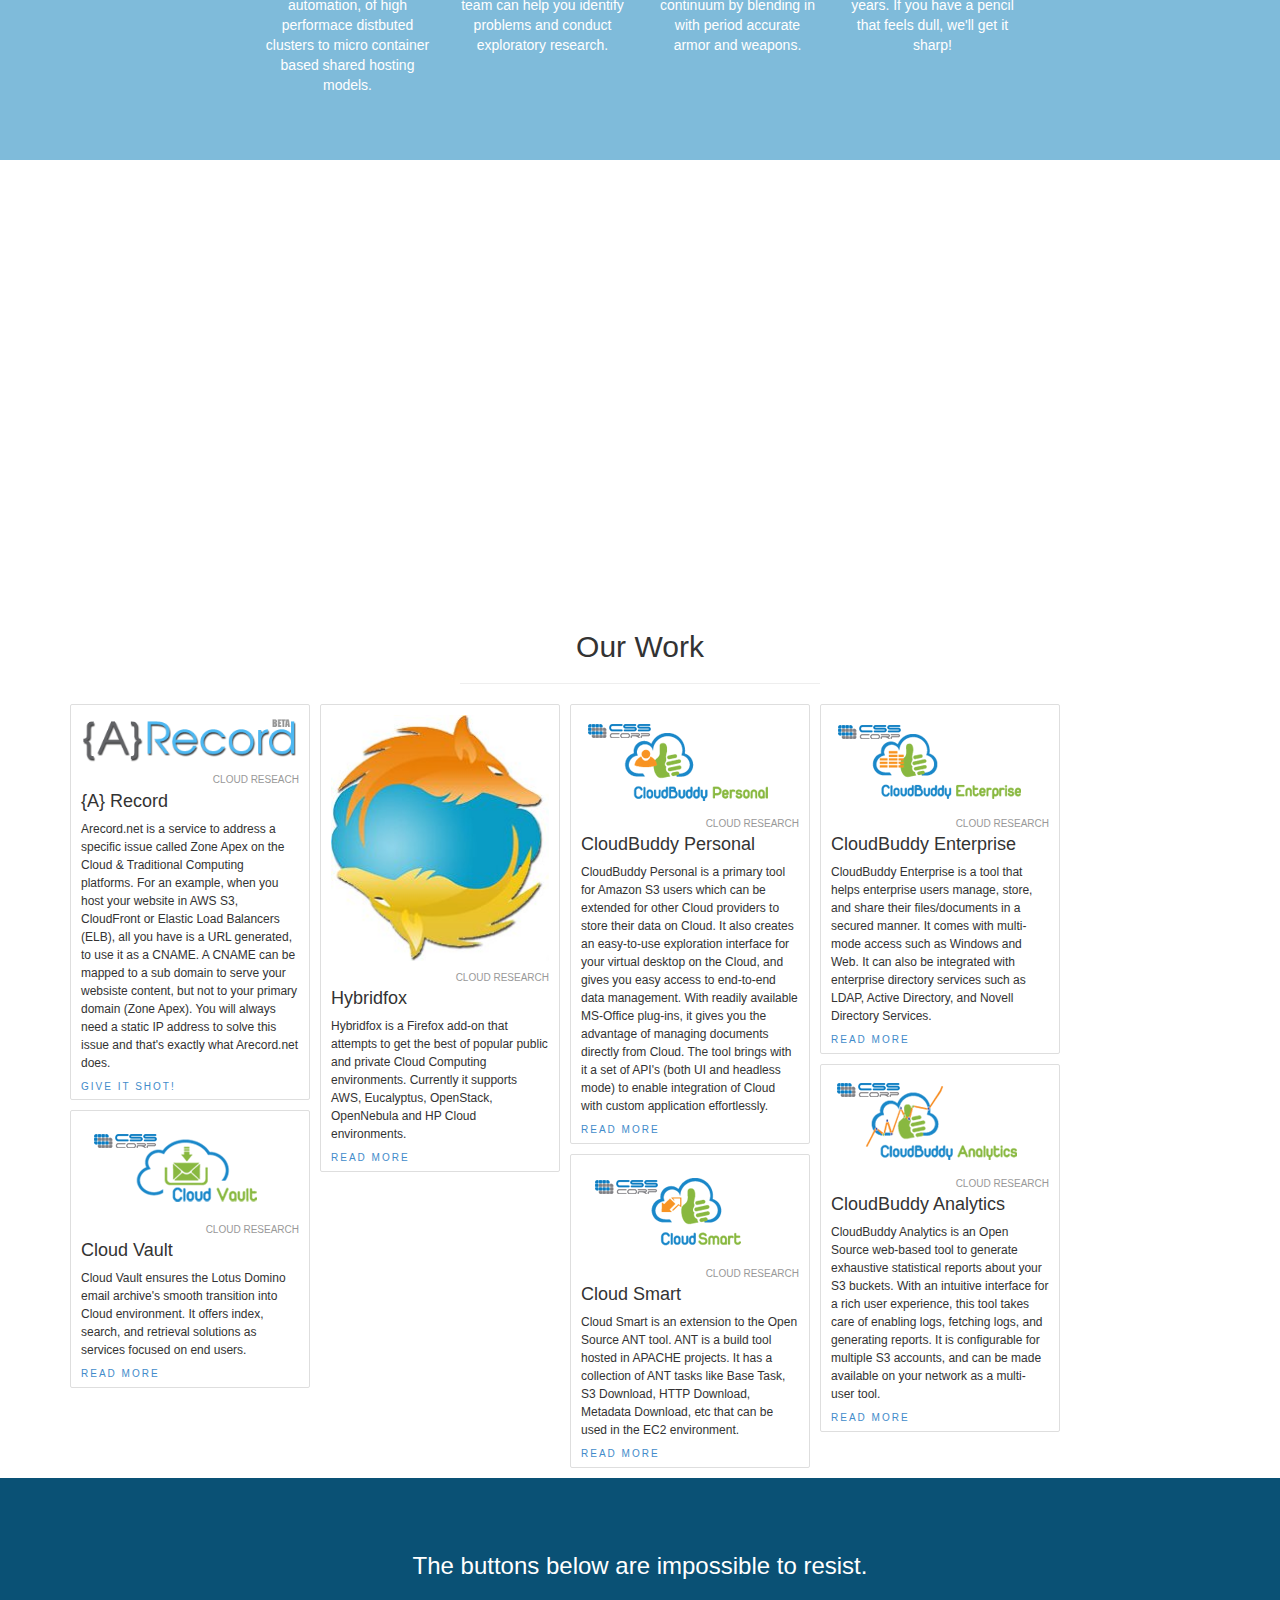
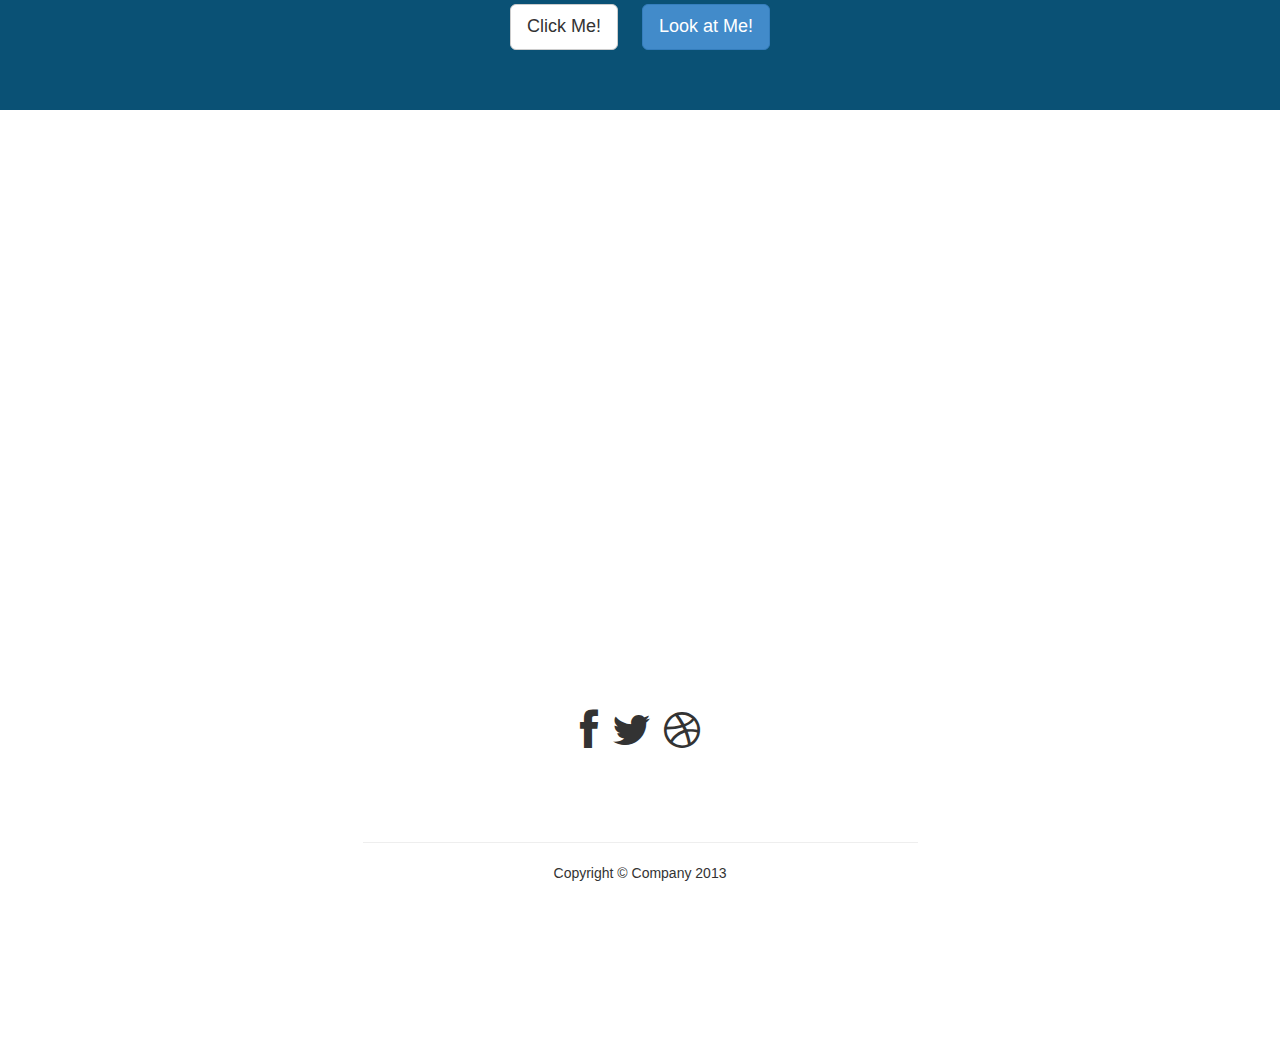
==== commit bde20749: "Added some relevance to a mock" ====
--- a/labs/index.html
+++ b/labs/index.html
@@ -125,131 +125,48 @@
                 <ul id="tiles">
                 <li>
                     <a href="http://arecord.net/"><img src="img/logos/arecord.png" alt="Sticky" title="Sticky"/></a>
-                    <div class="meta"><span>&nbsp;</span><span class="pull-right">Cloud Team</span></div>
+                    <div class="meta"><span>&nbsp;</span><span class="pull-right">Cloud Reseach</span></div>
                     <h4><a href="http://arecord.net/">{A} Record</a></h4>
-                    <p>It is a pretty simple process to sign up with Arecord.net - all you need is an email address and your own domain that needs to be redirected. Ofcourse, you need to sign up with Arecord.net. We will send you an email address to verify your email address along with a link. Upon successful verification, we will send an another email with the IP address to be used in your DNS A record. Once you configure your A-record in the DNS, Arecord.net will start receiving request for the configured primary domain (Zone Apex) and redirects the request to your "www" sub domain.
+                    <p>Arecord.net is a service to address a specific issue called Zone Apex on the Cloud & Traditional Computing platforms. For an example, when you host your website in AWS S3, CloudFront or Elastic Load Balancers (ELB), all you have is a URL generated, to use it as a CNAME. A CNAME can be mapped to a sub domain to serve your websiste content, but not to your primary domain (Zone Apex). You will always need a static IP address to solve this issue and that's exactly what Arecord.net does. 
                     <br /><a href="http://arecord.net" class="more_link">Give it shot!</a>
                     </p>
                 </li>            
                 <li>
                     <a href="http://anandof86.github.io/hybridfox/"><img src="img/logos/hybridfox.jpg" alt="Egg" title="Egg"/></a>
-                    <div class="meta"><span>&nbsp;</span><span class="pull-right">Cloud Team</span></div>
+                    <div class="meta"><span>&nbsp;</span><span class="pull-right">Cloud Research</span></div>
                     <h4><a href="http://anandof86.github.io/hybridfox/">Hybridfox</a></h4>
                     <p>Hybridfox is a Firefox add-on that attempts to get the best of popular public and private Cloud Computing environments. Currently it supports AWS, Eucalyptus, OpenStack, OpenNebula and HP Cloud environments. 
                     <br /><a href="http://anandof86.github.io/hybridfox/" class="more_link">Read More</a></p></li>
                 <li>
-                    <a href="styles/thumbs/earrings_800.jpg"><img src="styles/thumbs/earrings_350.jpg"  alt="Earrings" title="Earrings"/></a>
-                    <div class="meta"><span>7 days ago</span><span class="pull-right">By Bob</span></div>
-                    <h4><a href="#">Earrings</a></h4>
-                    <p>When an unknown printer took a galley of type and scrambled it to make a type specimen book. 
-                    <br /><a href="http://www.oswt.co.uk/" class="more_link">Read More</a></p></li>
-                <li>
-                    <article class="flex-video">
-                        <iframe width="560" height="315" src="http://player.vimeo.com/video/47911018" webkitAllowFullScreen mozallowfullscreen allowFullScreen></iframe>
-                    </article>   
-                    <div class="meta"><span>7 days ago</span><span class="pull-right">By Bob</span></div>
-                    <h4><a href="#">Vimeo video embed</a></h4>
-                    <p>Lorem Ipsum is simply dummy text of the printing and typesetting industry.
-                    </p>
-                </li>  
-                <li>                
-                    <div class="meta"><span>7 days ago</span><span class="pull-right">By Bob</span></div>
-                    <h4><a href="http://www.oswt.co.uk/">Sample short text</a></h4>
-                    <p>A sample short text post with no 'Read More' link.
-                    </p></li>
-                <li>
-                    <a href="styles/thumbs/butterfly_800.jpg"><img src="styles/thumbs/butterfly_350.jpg" alt="Butterfly" title="Butterfly"/></a>
-                    <div class="meta"><span>7 days ago</span><span class="pull-right">By Bob</span></div>
-                    <h4><a href="#">Butterfly</a></h4>
-                    <p>Duis mollis, est non commodo luctus, nisi erat porttitor ligula, eget lacinia odio sem nec elit. Lorem Ipsum is simply dummy text of the printing and typesetting industry.
-                    <br /><a href="http://www.oswt.co.uk/" class="more_link">Read More</a></p></li>
-                <li>
-                    <img src="styles/thumbs/orange_350.jpg" alt="Orange" title="Orange"/>
-                    <div class="meta"><span>7 days ago</span><span class="pull-right">By Bob</span></div>
-                    <h4><a href="#">Sample photo with no lightbox</a></h4>
-                    <p>Lorem Ipsum is simply dummy text of the printing and typesetting industry. </p></li>
-                <li>                
-                    <div class="meta"><span>7 days ago</span><span class="pull-right">By Bob</span></div>
-                    <h4><a href="http://www.oswt.co.uk/">Sample quote</a></h4>                
-                    <blockquote>
-                      <p>"Lorem Ipsum has been the industry’s standard dummy text ever since the 1500s."</p>
-                      <small>by Author</small>
-                    </blockquote>
-                    </li>
-                <li>
-                    <a href="styles/thumbs/painted-wood_800.jpg"><img src="styles/thumbs/painted-wood_350.jpg" alt="Painted Wood" title="Painted Wood"/></a>
-                    <div class="meta"><span>7 days ago</span><span class="pull-right">By Bob</span></div>
-                    <h4><a href="http://www.oswt.co.uk/">Painted Wood</a></h4>
-                    <p>Lorem Ipsum is simply dummy text of the printing and typesetting industry. 
-                    <br /><a href="#" class="more_link">Read More</a></p></li>
-                <li>
-                    <a href="styles/thumbs/spiral_800.jpg"><img src="styles/thumbs/spiral_350.jpg" alt="Spiral" title="Spiral"/></a>
-                    <div class="meta"><span>7 days ago</span><span class="pull-right">By Bob</span></div>
-                    <h4><a href="http://www.oswt.co.uk/">Sample photo with no description</a></h4>
-                    </li>
-                <li>
-                    <a href="styles/thumbs/puzzle_800.jpg"><img src="styles/thumbs/puzzle_350.jpg" alt="Puzzle" title="Puzzle"/></a>
-                    <div class="meta"><span>7 days ago</span><span class="pull-right">By Bob</span></div>
-                    <h4><a href="http://www.oswt.co.uk/">Puzzle</a></h4>
-                    <p>Lorem Ipsum is simply dummy text of the printing and typesetting industry. 
-                    <br /><a href="#" class="more_link">Read More</a></p></li>
-                <li>
-                    <a href="styles/thumbs/candle_800.jpg"><img src="styles/thumbs/candle_350.jpg" alt="Candle" title="Candle"/></a>
-                    <div class="meta"><span>7 days ago</span><span class="pull-right">By Bob</span></div>
-                    <h4><a href="http://www.oswt.co.uk/">Candle</a></h4>
-                    <p>Duis mollis, est non commodo luctus, nisi erat porttitor ligula, eget lacinia odio sem nec elit. Maecenas sed diam eget risus varius blandit sit amet non magna. Integer posuere erat a ante venenatis dapibus posuere velit aliquet.</p>
-                    </li>
-                <li>
-                    <a href="styles/thumbs/calendar_800.jpg"><img src="styles/thumbs/calendar_350.jpg" alt="Calendar" title="Calendar"/></a>
-                    <div class="meta"><span>7 days ago</span><span class="pull-right">By Bob</span></div>
-                    <h4><a href="http://www.oswt.co.uk/">Calendar</a></h4>
-                    <p>Duis mollis, est non commodo luctus, nisi erat porttitor ligula, eget lacinia odio sem nec elit. Maecenas sed diam eget risus varius blandit sit amet non magna. Integer posuere erat a ante venenatis dapibus posuere velit aliquet. 
-                    <br /><a href="#" class="more_link">Read More</a></p></li>
-                <li>
-                    <a href="styles/thumbs/christmas_800.jpg"><img src="styles/thumbs/christmas_350.jpg" alt="Christmas" title="Christmas"/></a>
-                    <div class="meta"><span>7 days ago</span><span class="pull-right">By Bob</span></div>
-                    <h4><a href="http://www.oswt.co.uk/">Christmas</a></h4>
-                    <p>When an unknown printer took a galley of type and scrambled it to make a type specimen book. 
-                    <br /><a href="#" class="more_link">Read More</a></p></li>
-                <li>
-                    <a href="styles/thumbs/ships_800.jpg"><img src="styles/thumbs/ships_350.jpg" alt="Ships" title="Ships"/></a>
-                    <div class="meta"><span>7 days ago</span><span class="pull-right">By Bob</span></div>
-                    <h4><a href="http://www.oswt.co.uk/">Ships</a></h4>
-                    <p>Lorem Ipsum is simply dummy text of the printing and typesetting industry. Duis mollis, est non commodo luctus, nisi erat porttitor ligula, eget lacinia odio sem nec elit.
-                    <br /><a href="#" class="more_link">Read More</a></p></li>
-                <li>
-                    <a href="styles/thumbs/card_800.jpg"><img src="styles/thumbs/card_350.jpg" alt="Card" title="Card"/></a>
-                    <div class="meta"><span>7 days ago</span><span class="pull-right">By Bob</span></div>
-                    <h4><a href="http://www.oswt.co.uk/">Lorem Ipsum</a></h4>
-                    <p>Duis mollis, est non commodo luctus, nisi erat porttitor ligula, eget lacinia odio sem nec elit. Maecenas sed diam eget risus varius blandit sit amet non magna. Integer posuere erat a ante venenatis dapibus posuere velit aliquet. 
-                    <br /><a href="#" class="more_link">Read More</a></p></li>
-                <li>
-                    <a href="styles/thumbs/fashion_800.jpg"><img src="styles/thumbs/fashion_350.jpg" alt="Fashion" title="Fashion"/></a>
-                    <div class="meta"><span>7 days ago</span><span class="pull-right">By Bob</span></div>
-                    <h4><a href="#">Duis mollis, est non commodo</a></h4>
-                    <p>Duis mollis, est non commodo luctus, nisi erat porttitor ligula, eget lacinia odio sem nec elit. 
-                    <br /><a href="http://www.oswt.co.uk/" class="more_link">Read More</a></p></li>
-                <li>
-                    <a href="styles/thumbs/air_800.jpg"><img src="styles/thumbs/air_350.jpg" alt="Air" title="Air"/></a>
-                    <div class="meta"><span>7 days ago</span><span class="pull-right">By Bob</span></div>
-                    <h4><a href="http://www.oswt.co.uk/">Lorem Ipsum</a></h4>
-                    <p>Lorem Ipsum is simply dummy text of the printing and typesetting industry. 
-                    <br /><a href="http://www.oswt.co.uk/" class="more_link">Read More</a></p></li>
-                <li>
-                    <article class="youtube video flex-video">
-                        <iframe width="560" height="315" src="http://www.youtube.com/embed/e7OYeIXsW60"></iframe>
-                    </article>   
-                    <div class="meta"><span>7 days ago</span><span class="pull-right">By Bob</span></div>
-                    <h4><a href="#">Youtube video embed</a></h4>
-                    <p>Lorem Ipsum is simply dummy text of the printing and typesetting industry. 
-                    <br /><a href="http://www.oswt.co.uk/" class="more_link">Read More</a></p>
-                </li>   
-                <li>                
-                    <div class="meta"><span>7 days ago</span><span class="pull-right">By Bob</span></div>
-                    <h4><a href="http://www.oswt.co.uk/">Sample long text</a></h4>
-                    <p>Lorem Ipsum is simply dummy text of the printing and typesetting industry. Duis mollis, est non commodo luctus, nisi erat porttitor ligula, eget lacinia odio sem nec elit. Maecenas sed diam eget risus varius blandit sit amet non magna. Integer posuere erat a ante venenatis dapibus posuere velit aliquet. Lorem Ipsum is simply dummy text of the printing and typesetting industry.
-                    <br /><a href="http://www.oswt.co.uk/" class="more_link">Read More</a></p>
-                </li>   
+                    <a href="styles/thumbs/earrings_800.jpg"><img src="img/logos/cb_personal_small.gif"  alt="CloudBuddy Personal" title="CloudBuddy Personal"/></a>
+                    <div class="meta"><span>&nbsp;</span><span class="pull-right">Cloud Research</span></div>
+                    <h4><a href="#">CloudBuddy Personal</a></h4>
+                    <p>CloudBuddy Personal is a primary tool for Amazon S3 users which can be extended for other Cloud providers to store their data on Cloud. It also creates an easy-to-use exploration interface for your virtual desktop on the Cloud, and gives you easy access to end-to-end data management. With readily available MS-Office plug-ins, it gives you the advantage of managing documents directly from Cloud. The tool brings with it a set of API's (both UI and headless mode) to enable integration of Cloud with custom application effortlessly. 
+                    <br /><a href="http://www.oswt.co.uk/" class="more_link">Read More</a></p></li>
+                <li>
+                    <a href="styles/thumbs/butterfly_800.jpg"><img src="img/logos/cb_enterprise_small.gif" alt="CloudBuddy Enterprise" title="CloudBuddy Enterprise"/></a>
+                    <div class="meta"><span>&nbsp;</span><span class="pull-right">Cloud Research</span></div>
+                    <h4><a href="#">CloudBuddy Enterprise</a></h4>
+                    <p>CloudBuddy Enterprise is a tool that helps enterprise users manage, store, and share their files/documents in a secured manner. It comes with multi-mode access such as Windows and Web. It can also be integrated with enterprise directory services such as LDAP, Active Directory, and Novell Directory Services.
+                    <br /><a href="http://www.oswt.co.uk/" class="more_link">Read More</a></p></li>
+                <li>
+                    <a href="styles/thumbs/butterfly_800.jpg"><img src="img/logos/cb_analytics_small.gif" alt="CloudBuddy Analytics" title="CloudBuddy Analytics"/></a>
+                    <div class="meta"><span>&nbsp;</span><span class="pull-right">Cloud Research</span></div>
+                    <h4><a href="#">CloudBuddy Analytics</a></h4>
+                    <p>CloudBuddy Analytics is an Open Source web-based tool to generate exhaustive statistical reports about your S3 buckets. With an intuitive interface for a rich user experience, this tool takes care of enabling logs, fetching logs, and generating reports. It is configurable for multiple S3 accounts, and can be made available on your network as a multi-user tool.
+                    <br /><a href="http://www.oswt.co.uk/" class="more_link">Read More</a></p></li>
+                <li>
+                    <a href="styles/thumbs/butterfly_800.jpg"><img src="img/logos/cloud_vault.gif" alt="Cloud Vault" title="Cloud Vault"/></a>
+                    <div class="meta"><span>&nbsp;</span><span class="pull-right">Cloud Research</span></div>
+                    <h4><a href="#">Cloud Vault</a></h4>
+                    <p>Cloud Vault ensures the Lotus Domino email archive's smooth transition into Cloud environment. It offers index, search, and retrieval solutions as services focused on end users.
+                    <br /><a href="http://www.oswt.co.uk/" class="more_link">Read More</a></p></li>
+                <li>
+                    <a href="styles/thumbs/butterfly_800.jpg"><img src="img/logos/cloud_smart_small.gif" alt="Cloud Smart" title="Cloud Smart"/></a>
+                    <div class="meta"><span>&nbsp;</span><span class="pull-right">Cloud Research</span></div>
+                    <h4><a href="#">Cloud Smart</a></h4>
+                    <p>Cloud Smart is an extension to the Open Source ANT tool. ANT is a build tool hosted in APACHE projects. It has a collection of ANT tasks like Base Task, S3 Download, HTTP Download, Metadata Download, etc that can be used in the EC2 environment. 
+                    <br /><a href="http://www.oswt.co.uk/" class="more_link">Read More</a></p></li>
               </ul>
           </div>
         </div>
